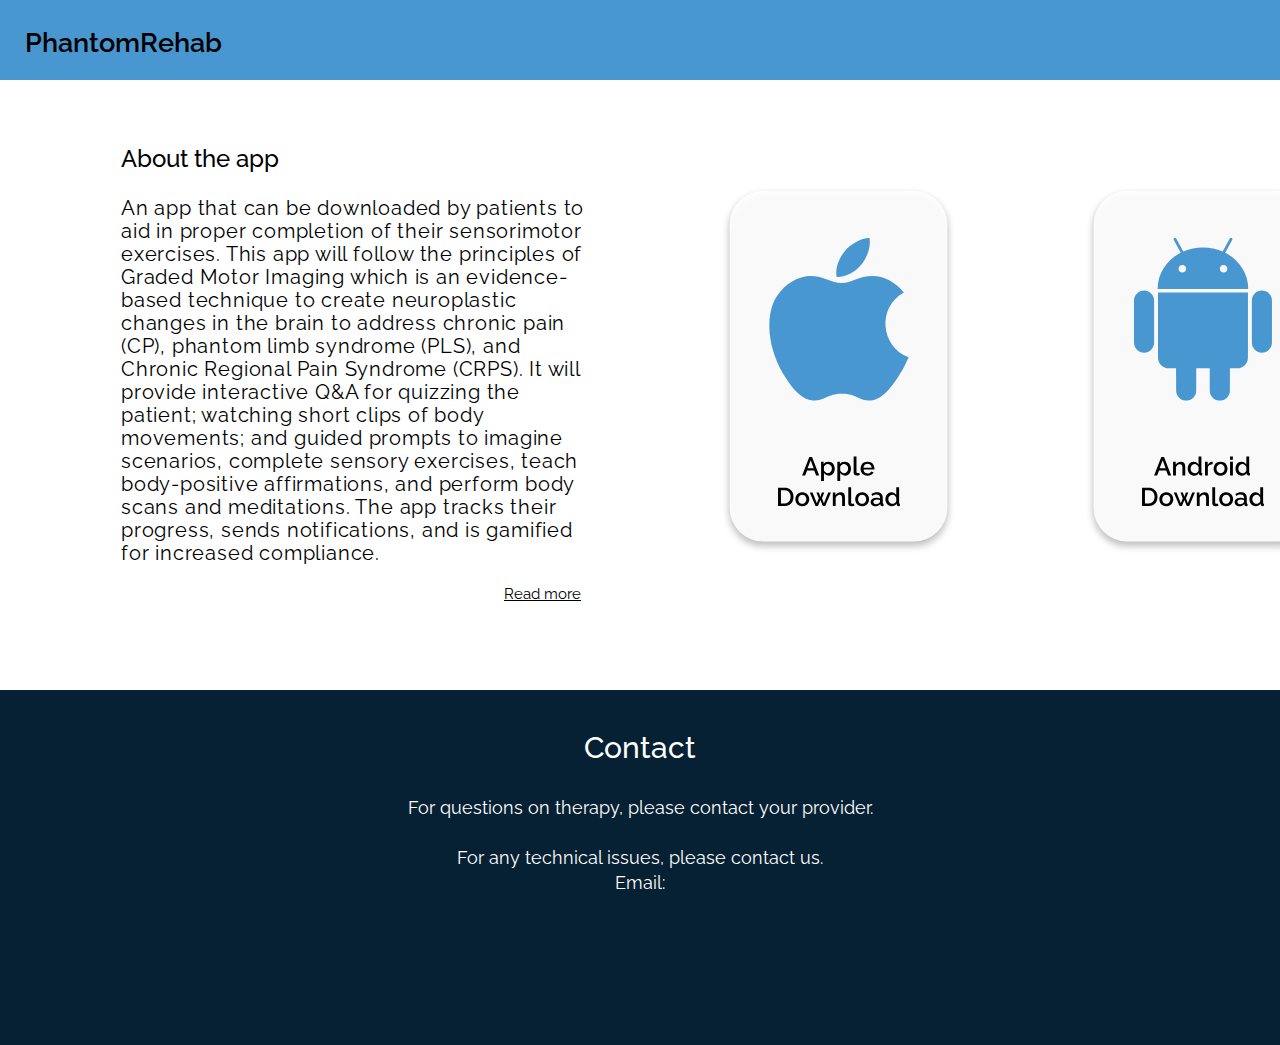
==== index.html @ 912a1a93 "updates" ====
<!DOCTYPE html>
<html lang="en">
    <head>
        <title>PhantomRehab</title>
        <link rel="stylesheet" type="text/css" href="style.css">

        <!-- import google font -->
        <link rel="preconnect" href="https://fonts.googleapis.com">
        <link rel="preconnect" href="https://fonts.gstatic.com" crossorigin>
        <link href="https://fonts.googleapis.com/css2?family=Raleway:wght@400;600&display=swap" rel="stylesheet">
        
        <meta charset="utf-8">
        <meta name="viewport" content="width=device-width, initial-scale=1, shrink-to-fit=no">
    </head>

    <body>
        <header id="header">
            <div class="container">
                <p>PhantomRehab</p>
            </div>
        </header>

        <section id="main">
            <div id="main-container">
                <div id="main-text">
                    <p id="main-title">About the app</p> 
                    <p id="main-content">An app that can be downloaded by patients to aid in proper completion of their sensorimotor exercises. This app will follow the principles of Graded Motor Imaging which is an evidence-based technique to create neuroplastic changes in the brain to address chronic pain (CP), phantom limb syndrome (PLS), and Chronic Regional Pain Syndrome (CRPS). It will provide interactive Q&A for quizzing the patient; watching short clips of body movements; and guided prompts to imagine scenarios, complete sensory exercises, teach body-positive affirmations, and perform body scans and meditations. The app tracks their progress, sends notifications, and is gamified for increased compliance.</p>                
                    <p id="annotation"><a href="more.html">Read more</a></p>
                </div>
                <img id="download-btn" src="images/apple-download.svg" alt="ios-download">
                <img id="download-btn" src="images/android-download.svg" alt="android-download">
            </div>
        </section>

        <footer>
            <div id=footer-container>
                <div class="container">
                    <div id="footer-text">
                        <p id="footer-title">Contact</p>
                        <p id="footer-content">For questions on therapy, please contact your provider. <br>
                            <br>
                            For any technical issues, please contact us. <br>
                            Email:</p>
                    </div>
                </div>
            </div>
        </footer>
  

</html>
---- style.css ----
body{
    scroll-behavior: smooth;
    box-sizing: border-box;

    color: #000;
    font-family: 'Raleway', sans-serif;;
    margin: 0;
}

.container{
    width: 1230px;
    margin: auto;
    overflow: hidden;
}

#header{
    background-color: #4997D0;
    height: 80px;   
    font-size: 27px;
    font-weight: 600;
    line-height: 32px;
}

/* main starts */
#main-container{
    width: 1198px;
    display: flex;
    justify-content: space-between;
    align-content: center;
}

#main{
    width: 1440px;
    height: 610px;
    display: flex;
    justify-content: center;
}

/* main of more.index starts */
#more-main{
    height: 750px;
    display: inherit;
    margin-top: 65px;
}

#more-main-container{
    width: 1198px;
    margin: auto;
}
/* ends */

#main-text{
    width: 470px;
    height: 610px;
    margin-top: 40px;
}

#main-title{
    font-size: 24px;
    font-weight: 500;
}

#main-content{
    font-size: 20px;
    font-weight: 400;
    line-height: 23px;
    letter-spacing: 0.04em;
}

#annotation{
    font-size: 15px;
    text-align: end;
    margin-right: 10px;
}

#more-annotation{
    font-size: 15px;
    margin-left: 10px;
    color: black;
}

#annotation a{
    color: black;
}

#download-btn{
    cursor: pointer;
    height: 366px;
    margin-top: 107px;
}

/* footer starts */
#footer-container{
    background-color: #072134;
    height: 355px;
    margin: auto;
}

#footer-text{
    color: white;
    margin-top: 40px;
    text-align: center;
}
#footer-title{
    font-weight: 500;
    font-size: 30px;
}

#footer-content{
    font-size: 18px;
    line-height: 25px;
}
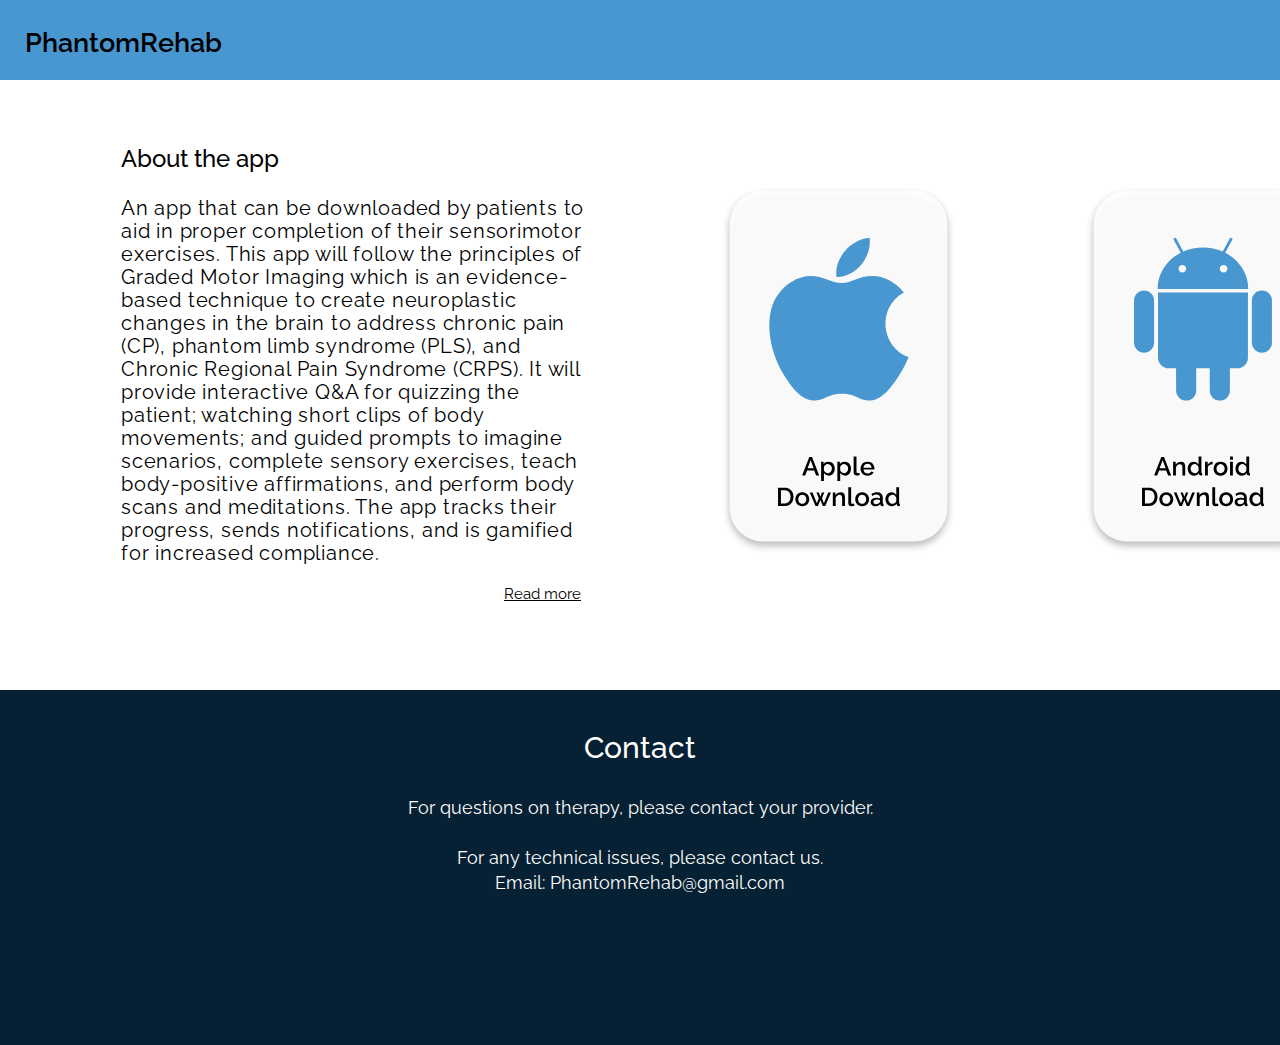
==== commit 1ca80860: "Update index.html" ====
--- a/index.html
+++ b/index.html
@@ -40,7 +40,7 @@
                         <p id="footer-content">For questions on therapy, please contact your provider. <br>
                             <br>
                             For any technical issues, please contact us. <br>
-                            Email:</p>
+                            Email: PhantomRehab@gmail.com</p>
                     </div>
                 </div>
             </div>
